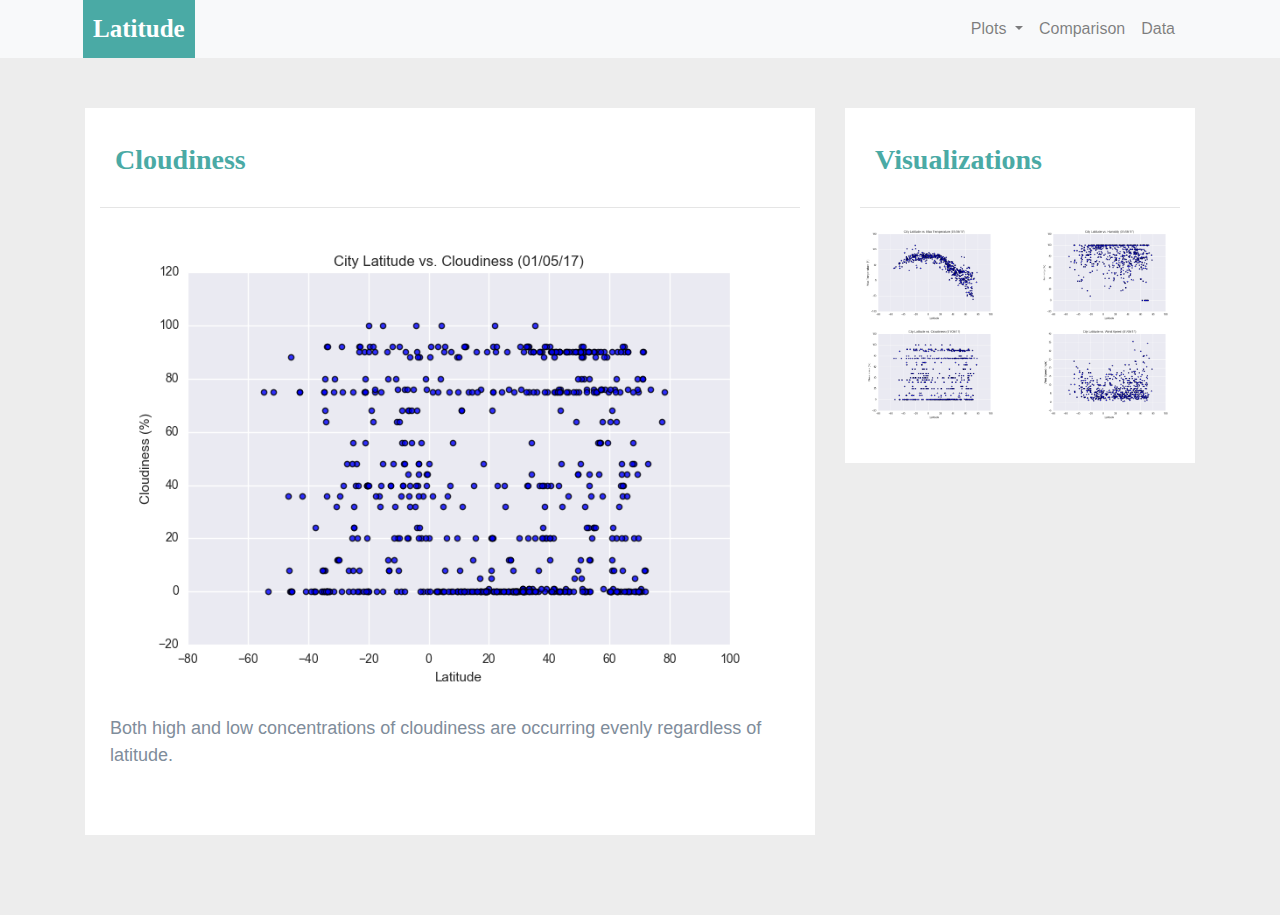
==== cloudiness.html @ 460a1d6a "pushing the project" ====
<!DOCTYPE html>
<html lang="en">

<head>
  <meta charset="UTF-8">
  <title>Cloudiness</title>
  <link rel="stylesheet" href="https://stackpath.bootstrapcdn.com/bootstrap/4.3.1/css/bootstrap.min.css" integrity="sha384-ggOyR0iXCbMQv3Xipma34MD+dH/1fQ784/j6cY/iJTQUOhcWr7x9JvoRxT2MZw1T" crossorigin="anonymous">

  <script src="https://code.jquery.com/jquery-3.3.1.slim.min.js" integrity="sha384-q8i/X+965DzO0rT7abK41JStQIAqVgRVzpbzo5smXKp4YfRvH+8abtTE1Pi6jizo" crossorigin="anonymous"></script>
  <script src="https://cdnjs.cloudflare.com/ajax/libs/popper.js/1.14.7/umd/popper.min.js" integrity="sha384-UO2eT0CpHqdSJQ6hJty5KVphtPhzWj9WO1clHTMGa3JDZwrnQq4sF86dIHNDz0W1" crossorigin="anonymous"></script>
  <script src="https://stackpath.bootstrapcdn.com/bootstrap/4.3.1/js/bootstrap.min.js" integrity="sha384-JjSmVgyd0p3pXB1rRibZUAYoIIy6OrQ6VrjIEaFf/nJGzIxFDsf4x0xIM+B07jRM" crossorigin="anonymous"></script>

  <link rel="stylesheet" href="style.css">
</head>
<body>
    
    <!--Navbar adjustments-->
    <nav class="navbar navbar-expand-lg navbar-light bg-light">
        <div class="container">
            <a class="navbar-brand text-white" href="landing-page.html" >Latitude</a>
            <button class="navbar-toggler" type="button" data-toggle="collapse" data-target="#navbarSupportedContent" aria-controls="navbarSupportedContent" aria-expanded="false" aria-label="Toggle navigation">
                <span class="navbar-toggler-icon"></span>
            </button>
            
            <div class="collapse navbar-collapse" id="navbarSupportedContent">
                <ul class="navbar-nav ml-auto">    
                    <li class="nav-item dropdown">
                        <a class="nav-link dropdown-toggle" href="#" id="navbarDropdown" role="button" data-toggle="dropdown" aria-haspopup="true" aria-expanded="false">
                            Plots
                        </a>
                        <div class="dropdown-menu dropdown-menu-right" aria-labelledby="navbarDropdown">
                            <a class="dropdown-item" href="temperature.html">Max Temperature</a>
                            <a class="dropdown-item" href="humidity.html">Humidity</a>
                            <a class="dropdown-item" href="cloudiness.html">Cloudiness</a>
                            <a class="dropdown-item" href="wind-speed.html">Wind Speed</a>
                        </div>
                    </li>
                    <li class="nav-item">
                        <a class="nav-link" href="comparisons-page.html">Comparison</a>
                    </li>
                    <li class="nav-item">
                        <a class="nav-link" href="data-page.html">Data</a>
                    </li>
                </ul>
            </div>
        </div>
    </nav>
    
    <!--temprature content adjustments-->
    <div class="container content">
        <div class="row">
            <div class="col-md-8">
                <div class="col-md-12">
                    <h3>Cloudiness</h3>
                    <hr>
                    <img src="Resources/assets/images/Fig3.png" width="100%" alt="cloudiness">
                    <br>
                    <p style="color:#7F8D9B";>Both high and low concentrations of cloudiness are occurring evenly regardless of latitude.</p>
                </div>
            </div>
            <!--visualizations container -->
            <div class="col-md-4">
                <div class="col-md-12">
                    <h3>Visualizations</h3>
                    <hr>
                    <div class="row">
                        <div class="col-3 col-md-6">
                            <a href="temperature.html" target="_blank"><img src="Resources/assets/images/Fig1.png" width="100%"  alt="temperature"></a> 
                        </div>
                        <div class="col-3 col-md-6">
                            <a href="humidity.html" target="_blank"><img src="Resources/assets/images/Fig2.png" width="100%" alt="humidity"></a>
                        </div>
                   
                        <div class="col-3 col-md-6">
                            <a href="cloudiness.html" target="_blank"><img src="Resources/assets/images/Fig3.png" width="100%"  alt="cloudiness"></a>
                        </div>

                        <div class="col-3 col-md-6">
                            <a href="wind-speed.html" target="_blank"><img src="Resources/assets/images/Fig4.png"width="100%"  alt="wind speed"></a>
                        </div>
                    </div>
                </div>
            </div>            
        </div>    
    </div>
    
</body>
</html>
---- style.css ----
/* navbar styling*/
a.navbar-brand{
    margin-left: 10px;
    padding: 10px;
    background-color: rgb(74, 170, 165);
    font-family: Georgia;
    font-weight: bold;
    font-size: 25px;
}

/* header styling*/
h3{
    color: rgb(74, 170, 165);
    font-family: Georgia;
    font-weight: bold;
    padding: 15px;
}

/* image styling*/
.img-thumbnail{
    padding:10px;
    border: none;
}

/* fontstyling for text*/
p{
   font-family: Arial;
   font-size: large;
   padding:10px;
}

/* body background*/
body{
    background-color: rgb(237, 237, 237);
}
.col-md-12{
    background-color: white;
    padding-top: 20px;
    padding-bottom:40px;
}

/* image border styling*/
.pic{
    border: 3px solid rgb(74, 170, 165);
}
/* navbar styling*/
.navbar{
    padding-top:0px;
    padding-bottom: 0px;
    padding-right:40px;
}

.nav-item.dropdown.show {
    background-color: rgb(231, 231, 231);
}

.dropdown-menu {
    margin: 0;
}

/* content styling*/
.content {
    padding-top: 50px;
    padding-bottom: 80px;
    overflow: hidden;
}

.content.bg-white {
    margin-top: 15px;
}


/* table text adjustments*/
tr>th:nth-child(1),
tr>th:nth-child(3),
tr>th:nth-child(6),
tr>th:nth-child(7),
tr>th:nth-child(8),
tr>th:nth-child(9),
tr>th:nth-child(10),
tr>td:nth-child(1),
tr>td:nth-child(3),
tr>td:nth-child(6),
tr>td:nth-child(7),
tr>td:nth-child(8),
tr>td:nth-child(9),
tr>td:nth-child(10) {
    text-align: right;
}


/* small screen adjustments*/
@media(max-width:767px){
    .navbar.bg-light{
        background-color: rgb(74, 170, 165)!important;    
    }

    .navbar-collapse{
        background-color: rgb(255, 255, 255);
    }
    .navbar{
        padding:inherit;
    }
}
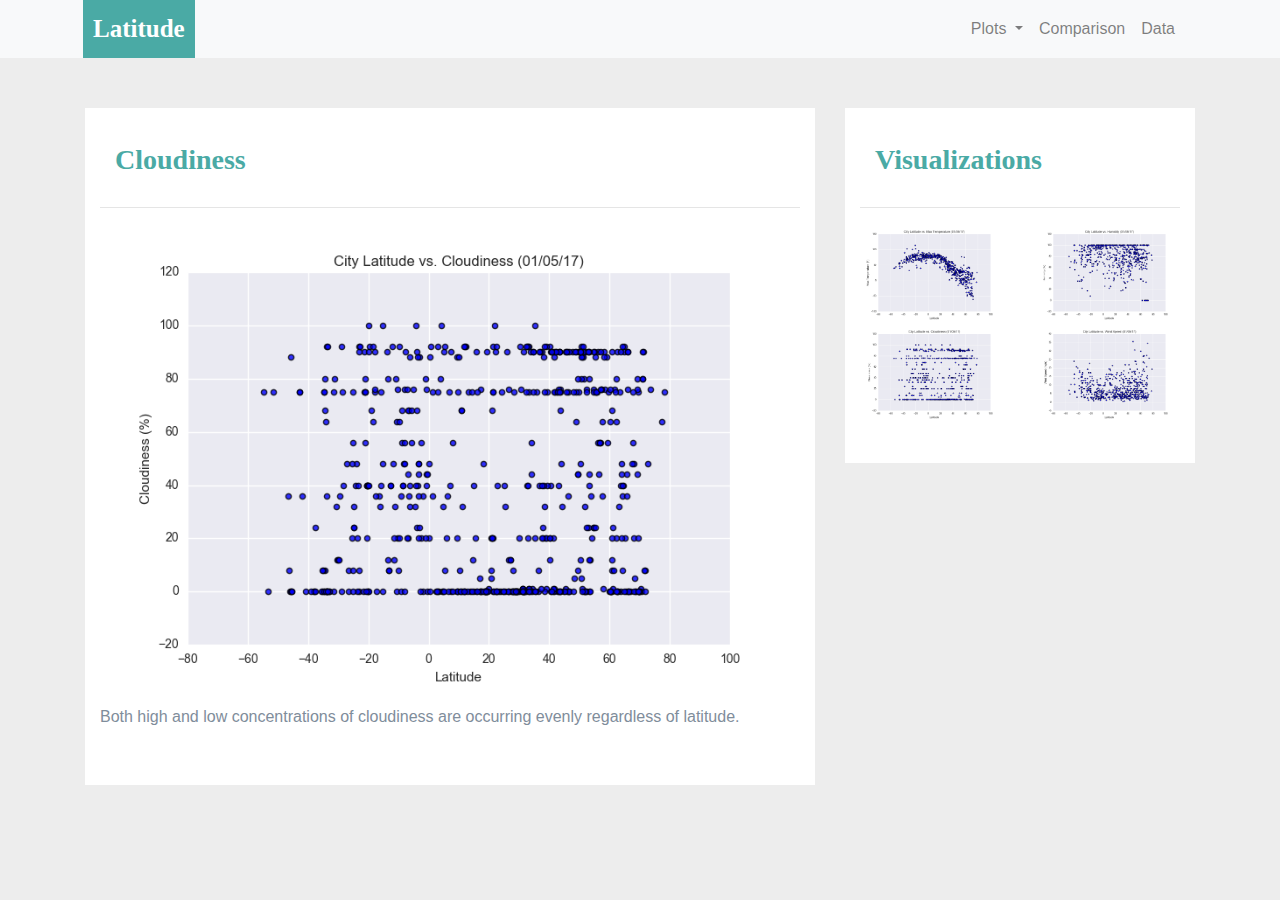
==== commit f6271103: "adding descriptions to style.css and minor fixes to some file paths" ====
--- a/cloudiness.html
+++ b/cloudiness.html
@@ -14,7 +14,7 @@
 </head>
 <body>
     
-    <!--Navbar adjustments-->
+    <!--Setting up navbar-->
     <nav class="navbar navbar-expand-lg navbar-light bg-light">
         <div class="container">
             <a class="navbar-brand text-white" href="landing-page.html" >Latitude</a>
@@ -46,7 +46,7 @@
         </div>
     </nav>
     
-    <!--temprature content adjustments-->
+    <!--Adding container with picture and text-->
     <div class="container content">
         <div class="row">
             <div class="col-md-8">
@@ -58,7 +58,7 @@
                     <p style="color:#7F8D9B";>Both high and low concentrations of cloudiness are occurring evenly regardless of latitude.</p>
                 </div>
             </div>
-            <!--visualizations container -->
+            <!--Adding thumbnail pictures with links that open in new tabs-->
             <div class="col-md-4">
                 <div class="col-md-12">
                     <h3>Visualizations</h3>
--- a/style.css
+++ b/style.css
@@ -1,4 +1,4 @@
-/* navbar styling*/
+/* Setting up navbar */
 a.navbar-brand{
     margin-left: 10px;
     padding: 10px;
@@ -8,42 +8,7 @@
     font-size: 25px;
 }
 
-/* header styling*/
-h3{
-    color: rgb(74, 170, 165);
-    font-family: Georgia;
-    font-weight: bold;
-    padding: 15px;
-}
-
-/* image styling*/
-.img-thumbnail{
-    padding:10px;
-    border: none;
-}
-
-/* fontstyling for text*/
-p{
-   font-family: Arial;
-   font-size: large;
-   padding:10px;
-}
-
-/* body background*/
-body{
-    background-color: rgb(237, 237, 237);
-}
-.col-md-12{
-    background-color: white;
-    padding-top: 20px;
-    padding-bottom:40px;
-}
-
-/* image border styling*/
-.pic{
-    border: 3px solid rgb(74, 170, 165);
-}
-/* navbar styling*/
+/* Setting up navbar formatting */
 .navbar{
     padding-top:0px;
     padding-bottom: 0px;
@@ -58,7 +23,36 @@
     margin: 0;
 }
 
-/* content styling*/
+/* Setting up header */
+h3{
+    color: rgb(74, 170, 165);
+    font-family: Georgia;
+    font-weight: bold;
+    padding: 15px;
+}
+
+/* Setting up image thumbnails */
+.img-thumbnail{
+    padding:10px;
+    border: none;
+}
+
+/* Setting up body background */
+body{
+    background-color: rgb(237, 237, 237);
+}
+.col-md-12{
+    background-color: white;
+    padding-top: 20px;
+    padding-bottom:40px;
+}
+
+/* Setting up image borders */
+.pic{
+    border: 3px solid rgb(74, 170, 165);
+}
+
+/* Setting up content formatting */
 .content {
     padding-top: 50px;
     padding-bottom: 80px;
@@ -70,7 +64,7 @@
 }
 
 
-/* table text adjustments*/
+/* Setting up table formatting */
 tr>th:nth-child(1),
 tr>th:nth-child(3),
 tr>th:nth-child(6),
@@ -89,7 +83,7 @@
 }
 
 
-/* small screen adjustments*/
+/* Setting up small screen formatting */
 @media(max-width:767px){
     .navbar.bg-light{
         background-color: rgb(74, 170, 165)!important;    
